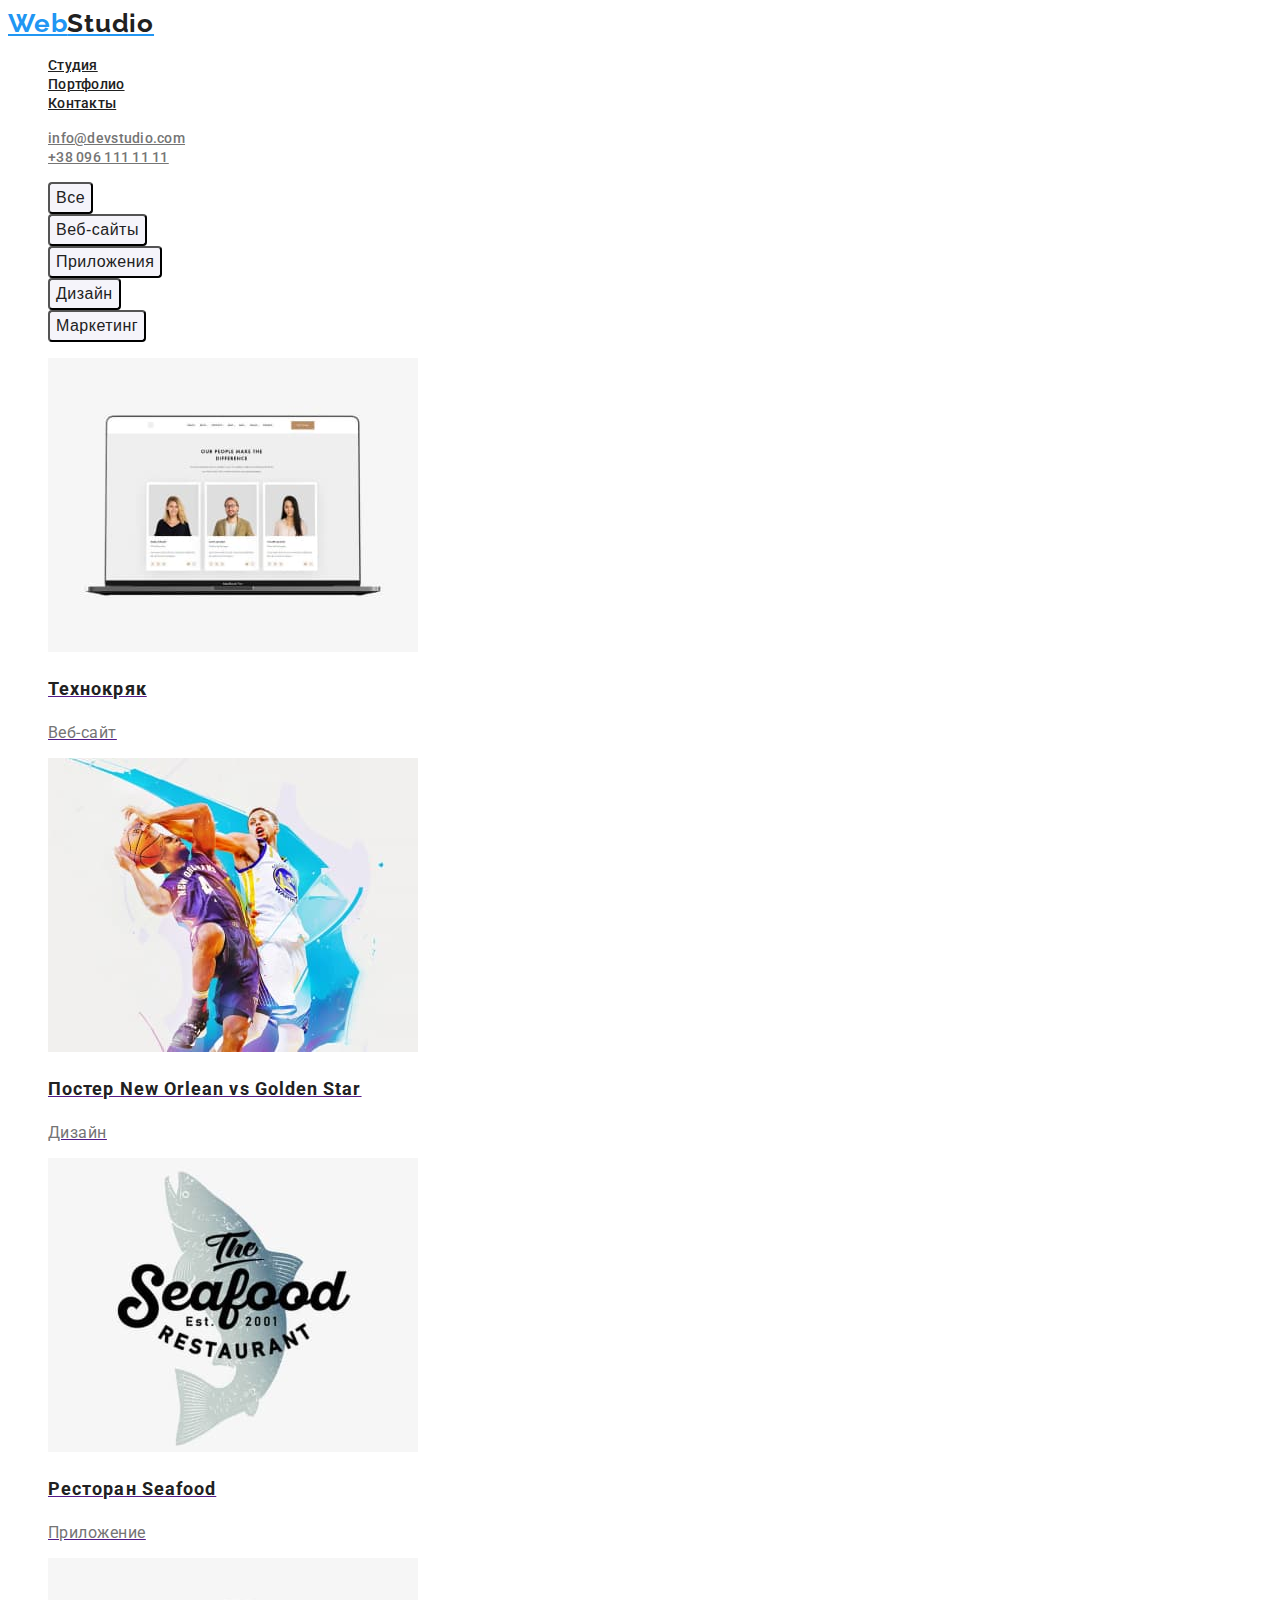
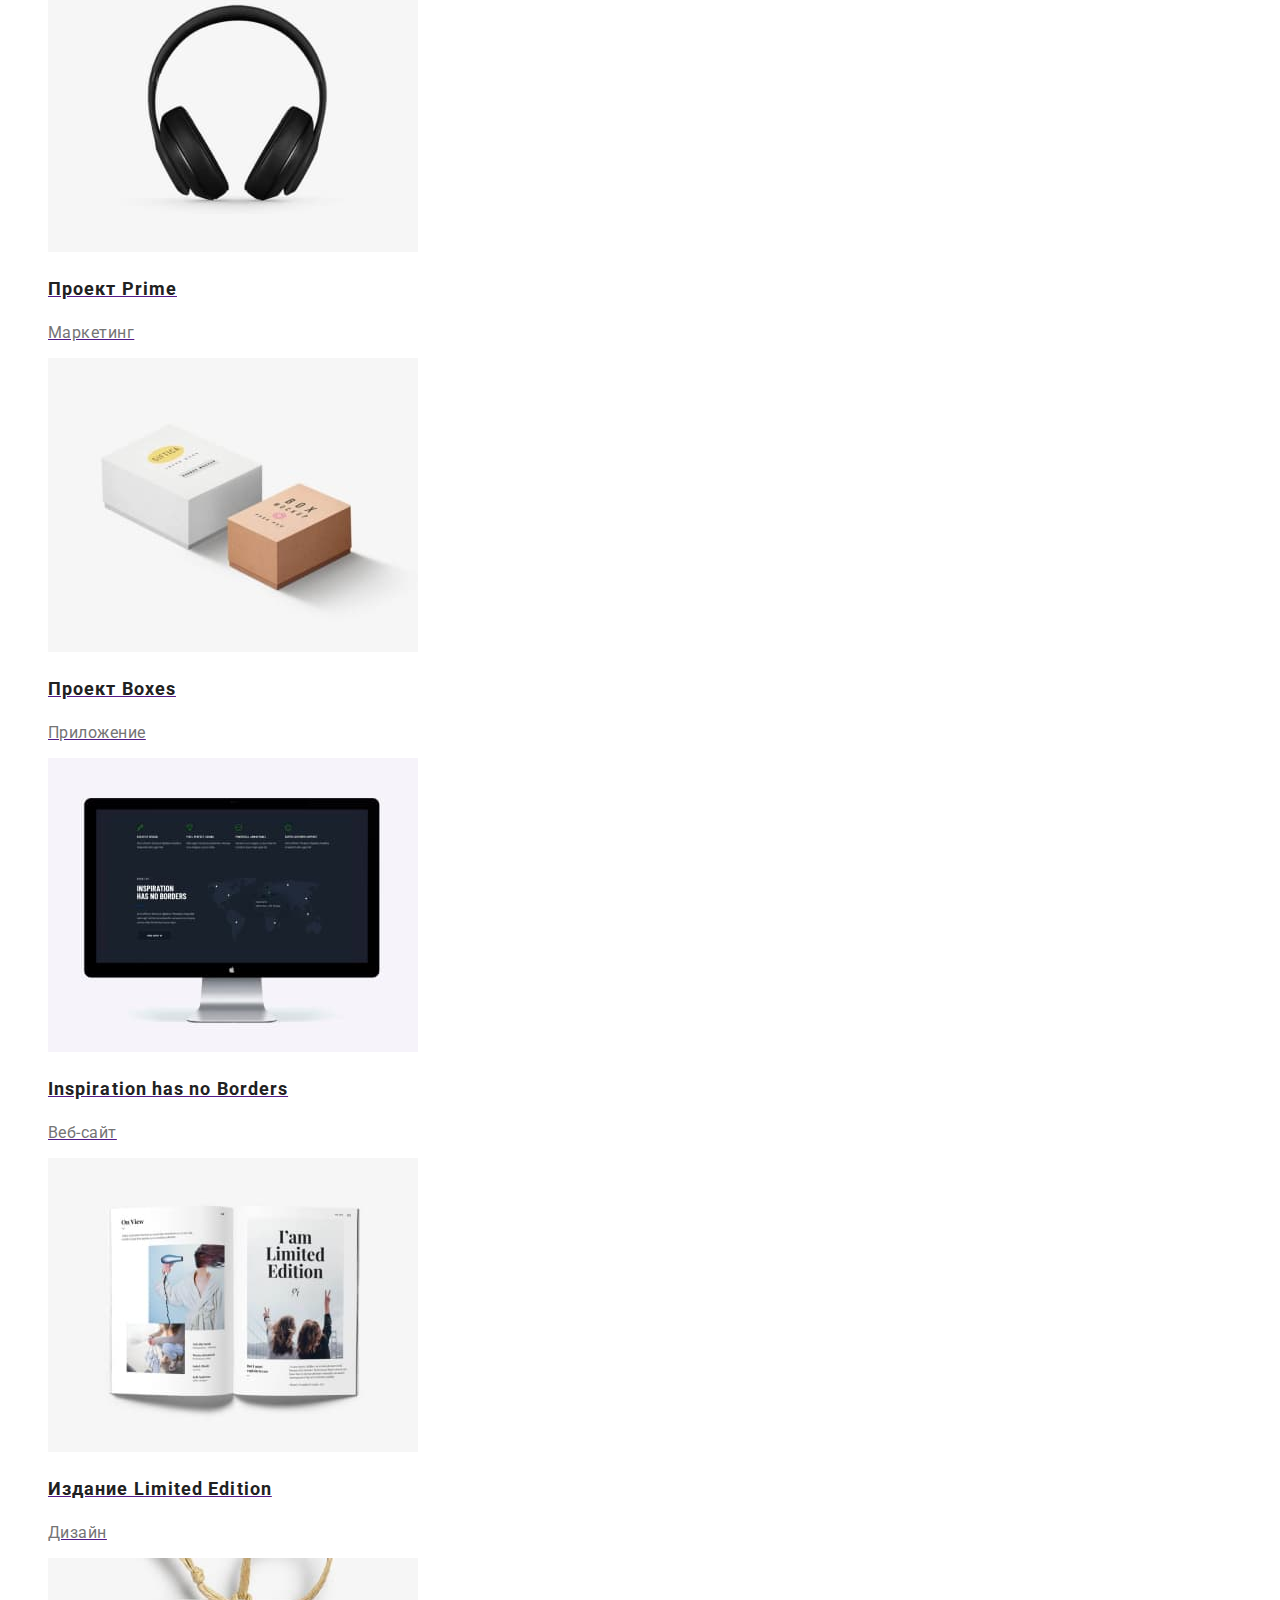
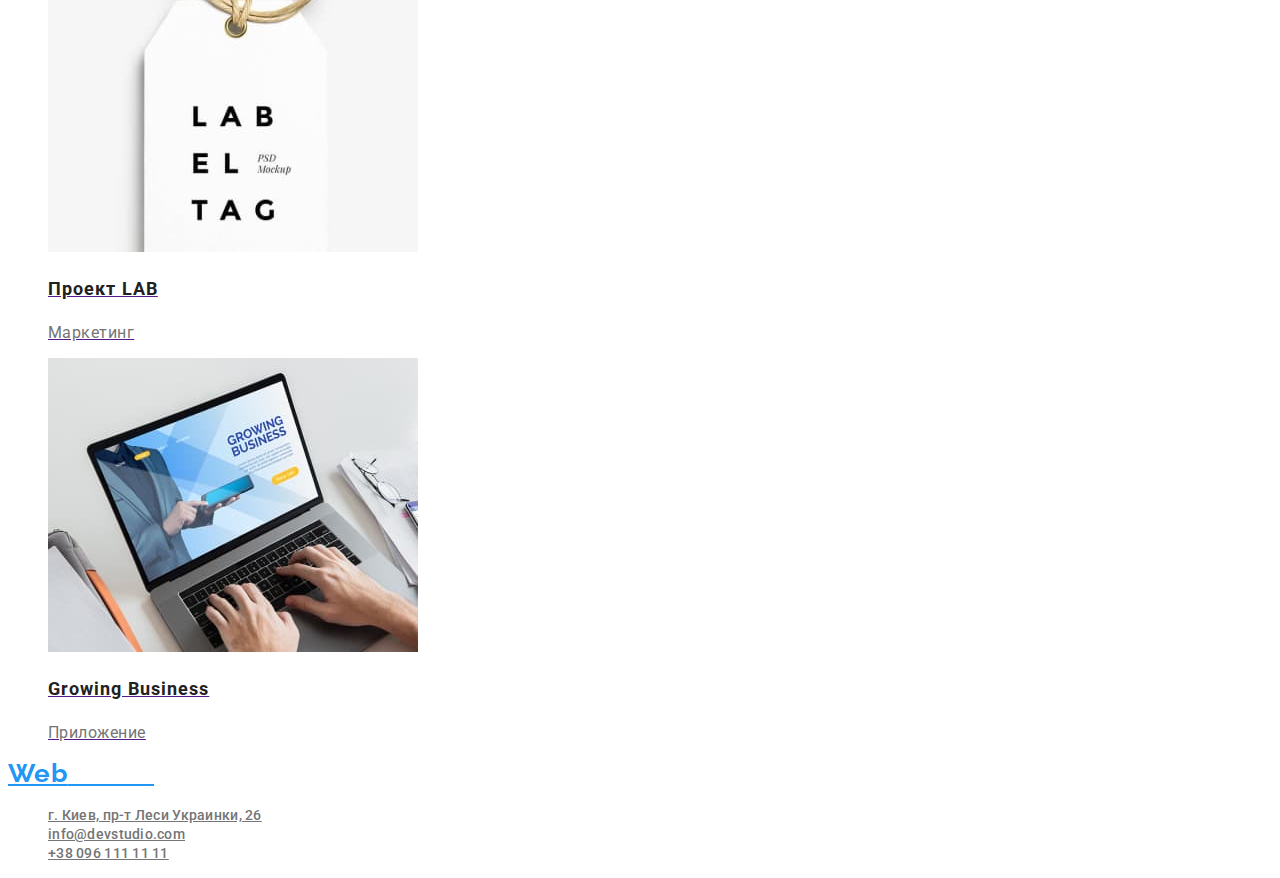
==== portfolio.html @ 37d26718 "Добавляет стили" ====
<!DOCTYPE html>
<html lang="ru">
    <head>
        <meta charset="UTF-8">
    <meta http-equiv="X-UA-Compatible" content="IE=edge">
    <meta name="viewport" content="width=device-width, initial-scale=1.0">
    <title>Портфолио</title>
    <link rel="preconnect" href="https://fonts.googleapis.com"> 
<link rel="preconnect" href="https://fonts.gstatic.com" crossorigin> 
<link href="https://fonts.googleapis.com/css2?family=Raleway:wght@700&family=Roboto:wght@400;500;700;900&display=swap" rel="stylesheet">
<link rel="stylesheet" href="./css/styles.css">        
</head>
<body>
    <!--HEADER-->
    <header class="page-header">
       
        <nav class="nav">
            <a class="head-logo" href="./index.html">Web<span class="logo-black">Studio</span></a>
            <ul class="site-nav">
            <li>
                <a class="nav-link" href="./studio.html">Студия</a></li>
            <li>
                <a class="nav-link" href="./portfolio.html">Портфолио</a></li>
            <li>
                <a class="nav-link" href="">Контакты</a></li>
        </ul>
    </nav>
        <ul class="adress-list">
            <li>
                <a class="adress-link" href="mailto:info@devstudio.com">info@devstudio.com</a></li>
            <li>
                <a class="adress-link" href="tel:+380961111111">+38 096 111 11 11</a></li>
        </ul>
    </header>
    <main>
        <section class="section=portfolio">
            <h1 hidden>Портфолио</h1>
            <ul class="filter">
                <li>
                    <button class="filter-button" type="button">Все</button></li>
                <li>
                    <button class="filter-button" type="button">Веб-сайты</button></li>
                <li>
                    <button class="filter-button" type="button">Приложения</button></li>
                <li>
                    <button class="filter-button" type="button">Дизайн</button></li>
                <li>
                    <button class="filter-button" type="button">Маркетинг</button></li>
            </ul>
            <ul class="portfolio-list">
                 <li>
                    <a class="img-port" href=""><img src="./images/8.jpg" alt="Фотографии членов команды на макбуке" width="370" height="294"/>
                    <h2 class="title-port">Технокряк</h2><p class="text-port">Веб-сайт</p></a></li>
                 <li>
                    <a class="img-port" href=""><img src="./images/9.jpg" alt="Постер New Orlean vs Golden Star" width="370" height="294"/>
                    <h2 class="title-port">Постер New Orlean vs Golden Star</h2><p class="text-port">Дизайн</p></a></li>
                 <li>
                    <a class="img-port" href=""><img src="./images/10.jpg" alt="Лого ресторана" width="370" height="294"/>
                    <h2 class="title-port">Ресторан Seafood</h2><p class="text-port">Приложение</p></a></li>          
                 <li>
                    <a class="img-port" href=""><img src="./images/11.jpg" alt="Наушники" width="370" height="294"/>
                    <h2 class="title-port">Проект Prime</h2><p class="text-port">Маркетинг</p></a></li>
                 <li>
                    <a class="img-port" href=""><img src="./images/12.jpg" alt="Boxes" width="370" height="294"/>
                    <h2 class="title-port">Проект Boxes</h2><p class="text-port">Приложение</p></a></li>
                 <li>
                    <a class="img-port" href=""><img src="./images/13.jpg" alt="Монитор с сайтом компании" width="370" height="294"/>
                    <h2 class="title-port">Inspiration has no Borders</h2><p class="text-port">Веб-сайт</p></a></li>
                 <li>
                    <a class="img-port" href=""><img src="./images/14.jpg" alt="Книга" width="370" height="294"/>
                    <h2 class="title-port">Издание Limited Edition</h2><p class="text-port">Дизайн</p></a></li>
                 <li>  
                    <a class="img-port" href=""><img src="./images/15.jpg" alt="Бирка с лого" width="370" height="294"/>
                    <h2 class="title-port">Проект LAB</h2><p class="text-port">Маркетинг</p></a></li>
                 <li>
                    <a class="img-port" href=""><img src="./images/16.jpg" alt="Ноутбук с сайтом компании" width="370" height="294"/>
                    <h2 class="title-port">Growing Business</h2><p class="text-port">Приложение</p></a></li>
            </ul>
        </section>
    </main>
           <!--FOOTER-->
    <footer class="page-footer">
        <a class="foot-logo" href="./index.html">Web<span class="logo-white">Studio</span></a>
        <!-- CONTACTS -->
        <address class="contacts">
            <ul class="contact-list">
                <li><a class="contact-link" href="">г. Киев, пр-т Леси Украинки, 26</a></li>
                <li><a class="contact-link" href="mailto:info@devstudio.com">info@devstudio.com</a></li>
                <li><a class="contact-link" href="tel:+380961111111">+38 096 111 11 11</a></li>
            </ul>
        </address>
    </footer>
</body>
</html>
---- css/styles.css ----
:root {
  --accent-color: #2196F3;
}

body {
  color:#ffffff;
  font-family: "Roboto", sans-serif;
}

/* =========== HEADER =========== */
.head-logo {
  font-family: Raleway;
  font-style: normal;
  font-weight: 700;
  font-size: 26px;
  line-height: 31px;
  letter-spacing: 0.03em;
  color: var(--accent-color);
}

.logo-black {
  font-family: Raleway;
  font-style: normal;
  font-weight: 700;
  font-size: 26px;
  line-height: 31px;
  letter-spacing: 0.03em;
  color: #212121;
}

.nav-link {
font-style: normal;
font-weight: 500;
font-size: 14px;
line-height: 1,14;
letter-spacing: 0.02em;
color: #212121;
}

.nav-link:hover,
.nav-link:focus {
  color: var(--accent-color);
}

.adress-link {
font-style: normal;
font-weight: 500;
font-size: 14px;
line-height: 1,14;
letter-spacing: 0.02em;
color: #757575;
}
.adress-link:hover,
.adress-link:focus {
color: var(--accent-color);
}

.headline {
font-style: normal;
font-weight: 900;
font-size: 44px;
line-height: 1,36;
text-align: center;
letter-spacing: 0.06em;
text-transform: uppercase;
color: #FFFFFF;
}

.btn {
  font-style: normal;
  font-weight: bold;
  font-size: 16px;
  line-height: 1.88;
  display: flex;
  align-items: center;
  text-align: center;
  letter-spacing: 0.06em;
  color: #ffffff;
  background-color: var(--accent-color);
  cursor: pointer;
}
.btn:hover,
.btn:focus {
color: #ffffff;
}

.adv-item {
  font-style: normal;
  font-weight: 700;
  font-size: 14px;
  line-height: 1,14;
  letter-spacing: 0.03em;
  text-transform: uppercase;
  color: #212121;
}

.adv-text{
  font-style: normal;
  font-weight: 400;
  font-size: 14px;
  line-height: 1.71;
  letter-spacing: 0.03em;
  color: #757575;
}

.title {
font-style: normal;
font-weight: 700;
font-size: 36px;
line-height: 1,17;
text-align: center;
letter-spacing: 0.03em;
color: #212121;
}

.team-name {
  font-style: normal;
  font-weight: 500;
  font-size: 16px;
  line-height: 1.18;
  text-align: center;
  letter-spacing: 0.03em;
  color: #212121;
} 

.team-pos {
font-style: normal;
font-weight: 400;
font-size: 16px;
line-height: 1,19;
text-align: center;
letter-spacing: 0.03em;
color: #757575;
}

/* =========== FOOTER =========== */
.foot-logo {
  font-family: Raleway;
  font-style: normal;
  font-weight: 700;
  font-size: 26px;
  line-height: 31px;
  letter-spacing: 0.03em;
  color: #2196F3;
}
.logo-white {
  font-family: Raleway;
  font-style: normal;
  font-weight: 700;
  font-size: 26px;
  line-height: 31px;
  letter-spacing: 0.03em;
  color: #ffffff;
}
.contact-link {
  font-style: normal;
  font-weight: 500;
  font-size: 14px;
  line-height: 1,14;
  letter-spacing: 0.02em;
  color: #757575;
  }
  .contact-link:hover,
  .contact-link:focus {
  color: var(--accent-color);
  }

  .filter-button {
    font-style: normal;
    font-weight: 500;
    font-size: 16px;
    line-height: 1.63;
    text-align: center;
    letter-spacing: 0.03em;
    color: #212121;
    background: #f5f4fa;
    border-radius: 4px;
    cursor: pointer;
  }
  .filter-button:hover,
  .filter-button:focus {
    color: #ffffff;
    background-color: var(--accent-color);
  }

.title-port {
font-style: normal;
font-weight: 700;
font-size: 18px;
line-height: 2;
letter-spacing: 0.06em;
color: #212121;
  }
.text-port {
font-style: normal;
font-weight: 400;
font-size: 16px;
line-height: 1,88;
letter-spacing: 0.03em;
color: #757575;
}
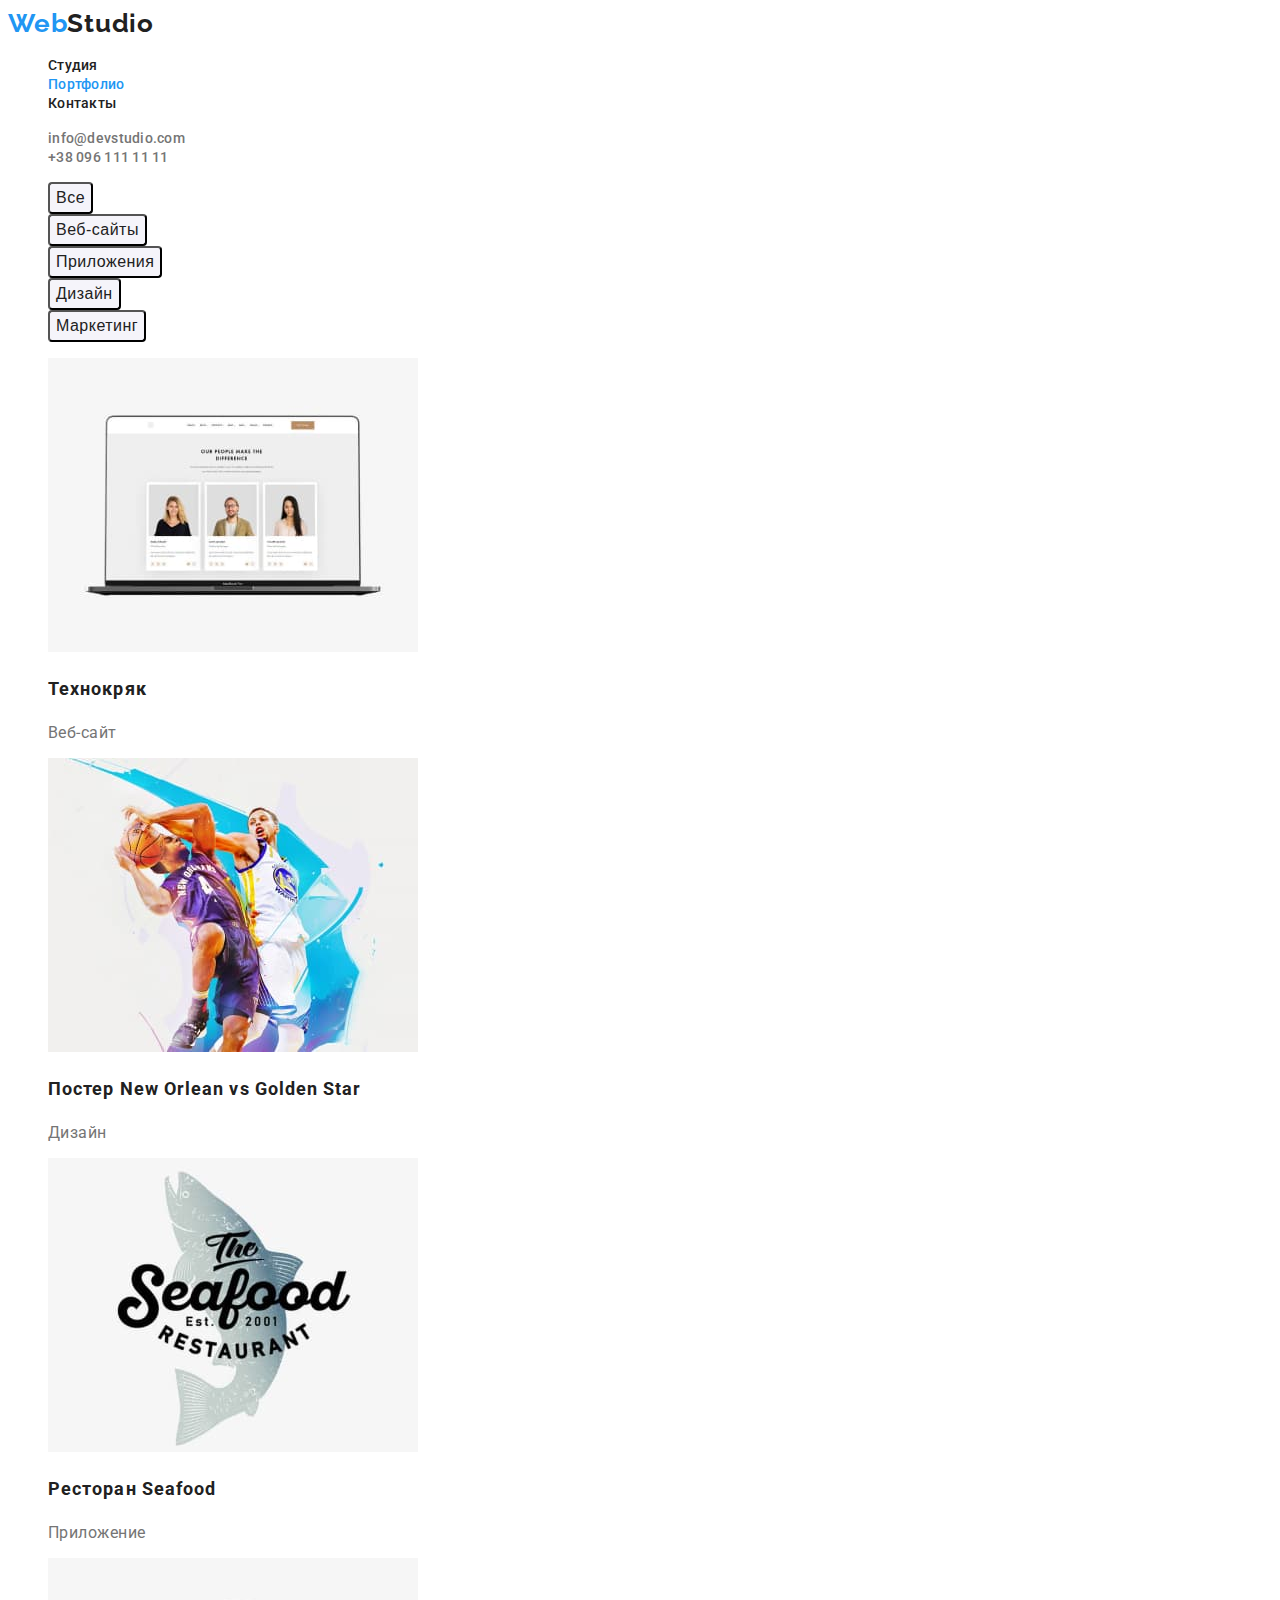
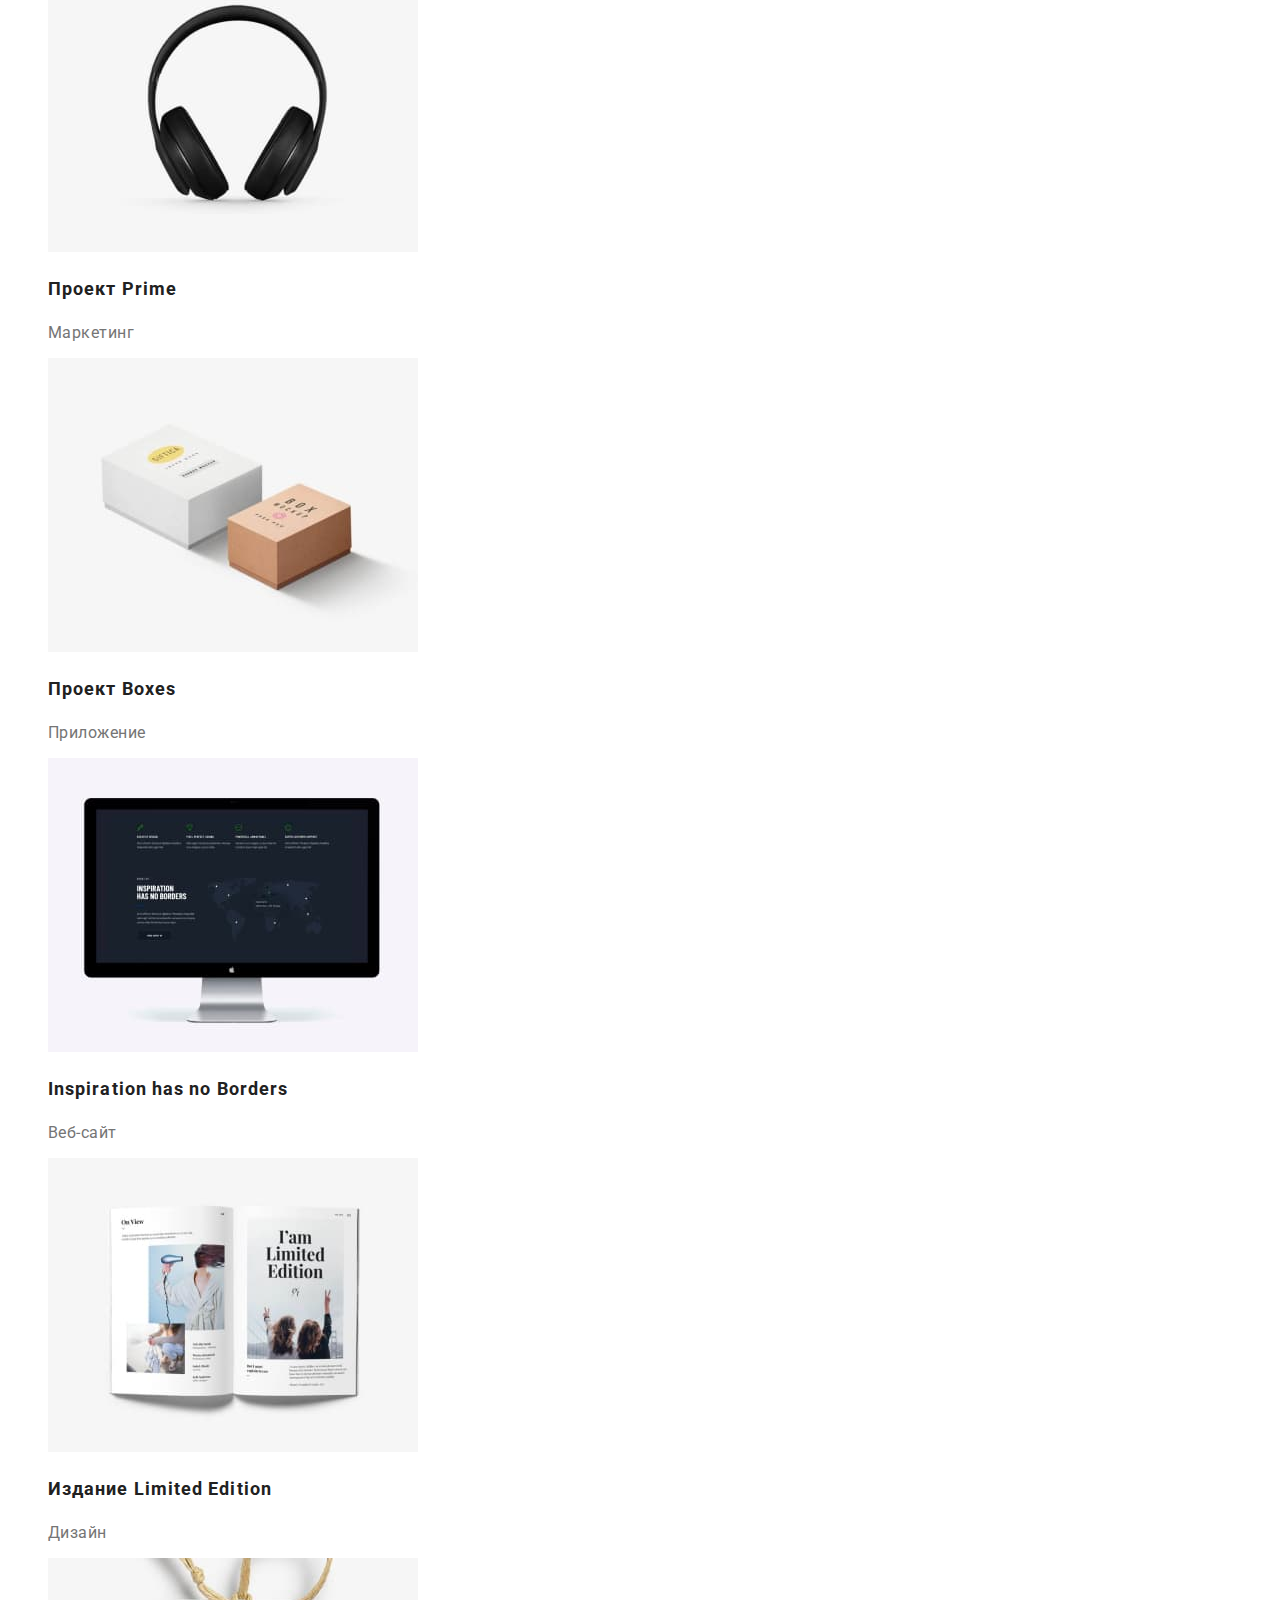
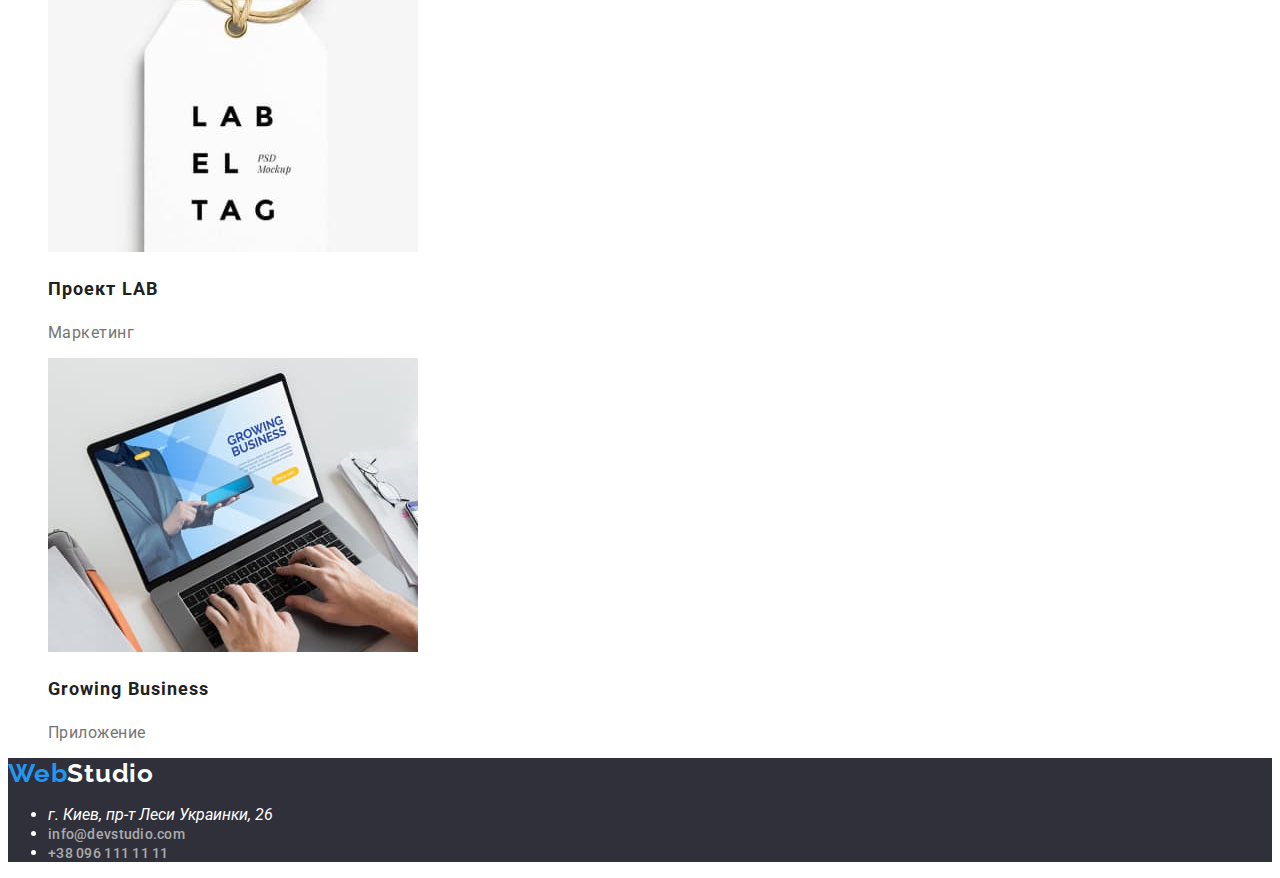
==== commit 8a6808fb: "Исправляет ошибки" ====
--- a/portfolio.html
+++ b/portfolio.html
@@ -16,16 +16,16 @@
        
         <nav class="nav">
             <a class="head-logo" href="./index.html">Web<span class="logo-black">Studio</span></a>
-            <ul class="site-nav">
+            <ul class="site-nav list">
             <li>
                 <a class="nav-link" href="./studio.html">Студия</a></li>
             <li>
-                <a class="nav-link" href="./portfolio.html">Портфолио</a></li>
+                <a class="nav-link current" href="./portfolio.html">Портфолио</a></li>
             <li>
                 <a class="nav-link" href="">Контакты</a></li>
         </ul>
     </nav>
-        <ul class="adress-list">
+        <ul class="adress-list list">
             <li>
                 <a class="adress-link" href="mailto:info@devstudio.com">info@devstudio.com</a></li>
             <li>
@@ -35,7 +35,7 @@
     <main>
         <section class="section=portfolio">
             <h1 hidden>Портфолио</h1>
-            <ul class="filter">
+            <ul class="filter list">
                 <li>
                     <button class="filter-button" type="button">Все</button></li>
                 <li>
@@ -47,7 +47,7 @@
                 <li>
                     <button class="filter-button" type="button">Маркетинг</button></li>
             </ul>
-            <ul class="portfolio-list">
+            <ul class="portfolio-list list">
                  <li>
                     <a class="img-port" href=""><img src="./images/8.jpg" alt="Фотографии членов команды на макбуке" width="370" height="294"/>
                     <h2 class="title-port">Технокряк</h2><p class="text-port">Веб-сайт</p></a></li>
@@ -83,8 +83,8 @@
         <a class="foot-logo" href="./index.html">Web<span class="logo-white">Studio</span></a>
         <!-- CONTACTS -->
         <address class="contacts">
-            <ul class="contact-list">
-                <li><a class="contact-link" href="">г. Киев, пр-т Леси Украинки, 26</a></li>
+            <ul class="contact-list  list">
+                <li><a class="city" href="">г. Киев, пр-т Леси Украинки, 26</a></li>
                 <li><a class="contact-link" href="mailto:info@devstudio.com">info@devstudio.com</a></li>
                 <li><a class="contact-link" href="tel:+380961111111">+38 096 111 11 11</a></li>
             </ul>
--- a/css/styles.css
+++ b/css/styles.css
@@ -1,9 +1,12 @@
 :root {
   --accent-color: #2196F3;
+  --dark-color: #212121;
+  --white-color: #ffffff;
+  --grey-color: #757575;
 }
 
 body {
-  color:#ffffff;
+  color: var(--white-color);
   font-family: "Roboto", sans-serif;
 }
 
@@ -15,6 +18,7 @@
   font-size: 26px;
   line-height: 31px;
   letter-spacing: 0.03em;
+  text-decoration: none;
   color: var(--accent-color);
 }
 
@@ -25,7 +29,8 @@
   font-size: 26px;
   line-height: 31px;
   letter-spacing: 0.03em;
-  color: #212121;
+  text-decoration: none;
+  color: var(--dark-color);
 }
 
 .nav-link {
@@ -34,7 +39,8 @@
 font-size: 14px;
 line-height: 1,14;
 letter-spacing: 0.02em;
-color: #212121;
+text-decoration: none;
+color: var(--dark-color);
 }
 
 .nav-link:hover,
@@ -48,7 +54,8 @@
 font-size: 14px;
 line-height: 1,14;
 letter-spacing: 0.02em;
-color: #757575;
+text-decoration: none;
+color: var(--grey-color);
 }
 .adress-link:hover,
 .adress-link:focus {
@@ -63,7 +70,7 @@
 text-align: center;
 letter-spacing: 0.06em;
 text-transform: uppercase;
-color: #FFFFFF;
+color: var(--white-color);
 }
 
 .btn {
@@ -75,13 +82,14 @@
   align-items: center;
   text-align: center;
   letter-spacing: 0.06em;
-  color: #ffffff;
+  color: var(--white-color);
   background-color: var(--accent-color);
+  text-decoration: none;
   cursor: pointer;
 }
 .btn:hover,
 .btn:focus {
-color: #ffffff;
+  color: var(--white-color);
 }
 
 .adv-item {
@@ -91,7 +99,8 @@
   line-height: 1,14;
   letter-spacing: 0.03em;
   text-transform: uppercase;
-  color: #212121;
+  text-decoration: none;
+  color: var(--dark-color);
 }
 
 .adv-text{
@@ -100,7 +109,8 @@
   font-size: 14px;
   line-height: 1.71;
   letter-spacing: 0.03em;
-  color: #757575;
+  text-decoration: none;
+  color: var(--grey-color);
 }
 
 .title {
@@ -110,7 +120,8 @@
 line-height: 1,17;
 text-align: center;
 letter-spacing: 0.03em;
-color: #212121;
+text-decoration: none;
+color: var(--dark-color);
 }
 
 .team-name {
@@ -120,7 +131,8 @@
   line-height: 1.18;
   text-align: center;
   letter-spacing: 0.03em;
-  color: #212121;
+  text-decoration: none;
+  color: var(--dark-color);
 } 
 
 .team-pos {
@@ -130,7 +142,8 @@
 line-height: 1,19;
 text-align: center;
 letter-spacing: 0.03em;
-color: #757575;
+text-decoration: none;
+color: var(--grey-color);
 }
 
 /* =========== FOOTER =========== */
@@ -141,7 +154,8 @@
   font-size: 26px;
   line-height: 31px;
   letter-spacing: 0.03em;
-  color: #2196F3;
+  text-decoration: none;
+  color: var(--accent-color);
 }
 .logo-white {
   font-family: Raleway;
@@ -150,7 +164,8 @@
   font-size: 26px;
   line-height: 31px;
   letter-spacing: 0.03em;
-  color: #ffffff;
+  text-decoration: none;
+  color: var(--white-color);
 }
 .contact-link {
   font-style: normal;
@@ -158,11 +173,15 @@
   font-size: 14px;
   line-height: 1,14;
   letter-spacing: 0.02em;
-  color: #757575;
+  text-decoration: none;
+  color: rgba(255, 255, 255, 0.6);
   }
   .contact-link:hover,
   .contact-link:focus {
   color: var(--accent-color);
+  }
+  .page-footer {
+    background: #2F303A;
   }
 
   .filter-button {
@@ -172,14 +191,15 @@
     line-height: 1.63;
     text-align: center;
     letter-spacing: 0.03em;
-    color: #212121;
+    color: var(--dark-color);
     background: #f5f4fa;
     border-radius: 4px;
+    text-decoration: none;
     cursor: pointer;
   }
   .filter-button:hover,
   .filter-button:focus {
-    color: #ffffff;
+    color: var(--white-color);
     background-color: var(--accent-color);
   }
 
@@ -189,7 +209,8 @@
 font-size: 18px;
 line-height: 2;
 letter-spacing: 0.06em;
-color: #212121;
+text-decoration: none;
+color: var(--dark-color);
   }
 .text-port {
 font-style: normal;
@@ -197,5 +218,15 @@
 font-size: 16px;
 line-height: 1,88;
 letter-spacing: 0.03em;
-color: #757575;
+text-decoration: none;
+color: var(--grey-color);
+}
+a {
+  text-decoration: none;
+}
+.current {
+  color: var(--accent-color);
+}
+.city {
+  color: var(--white-color);
 }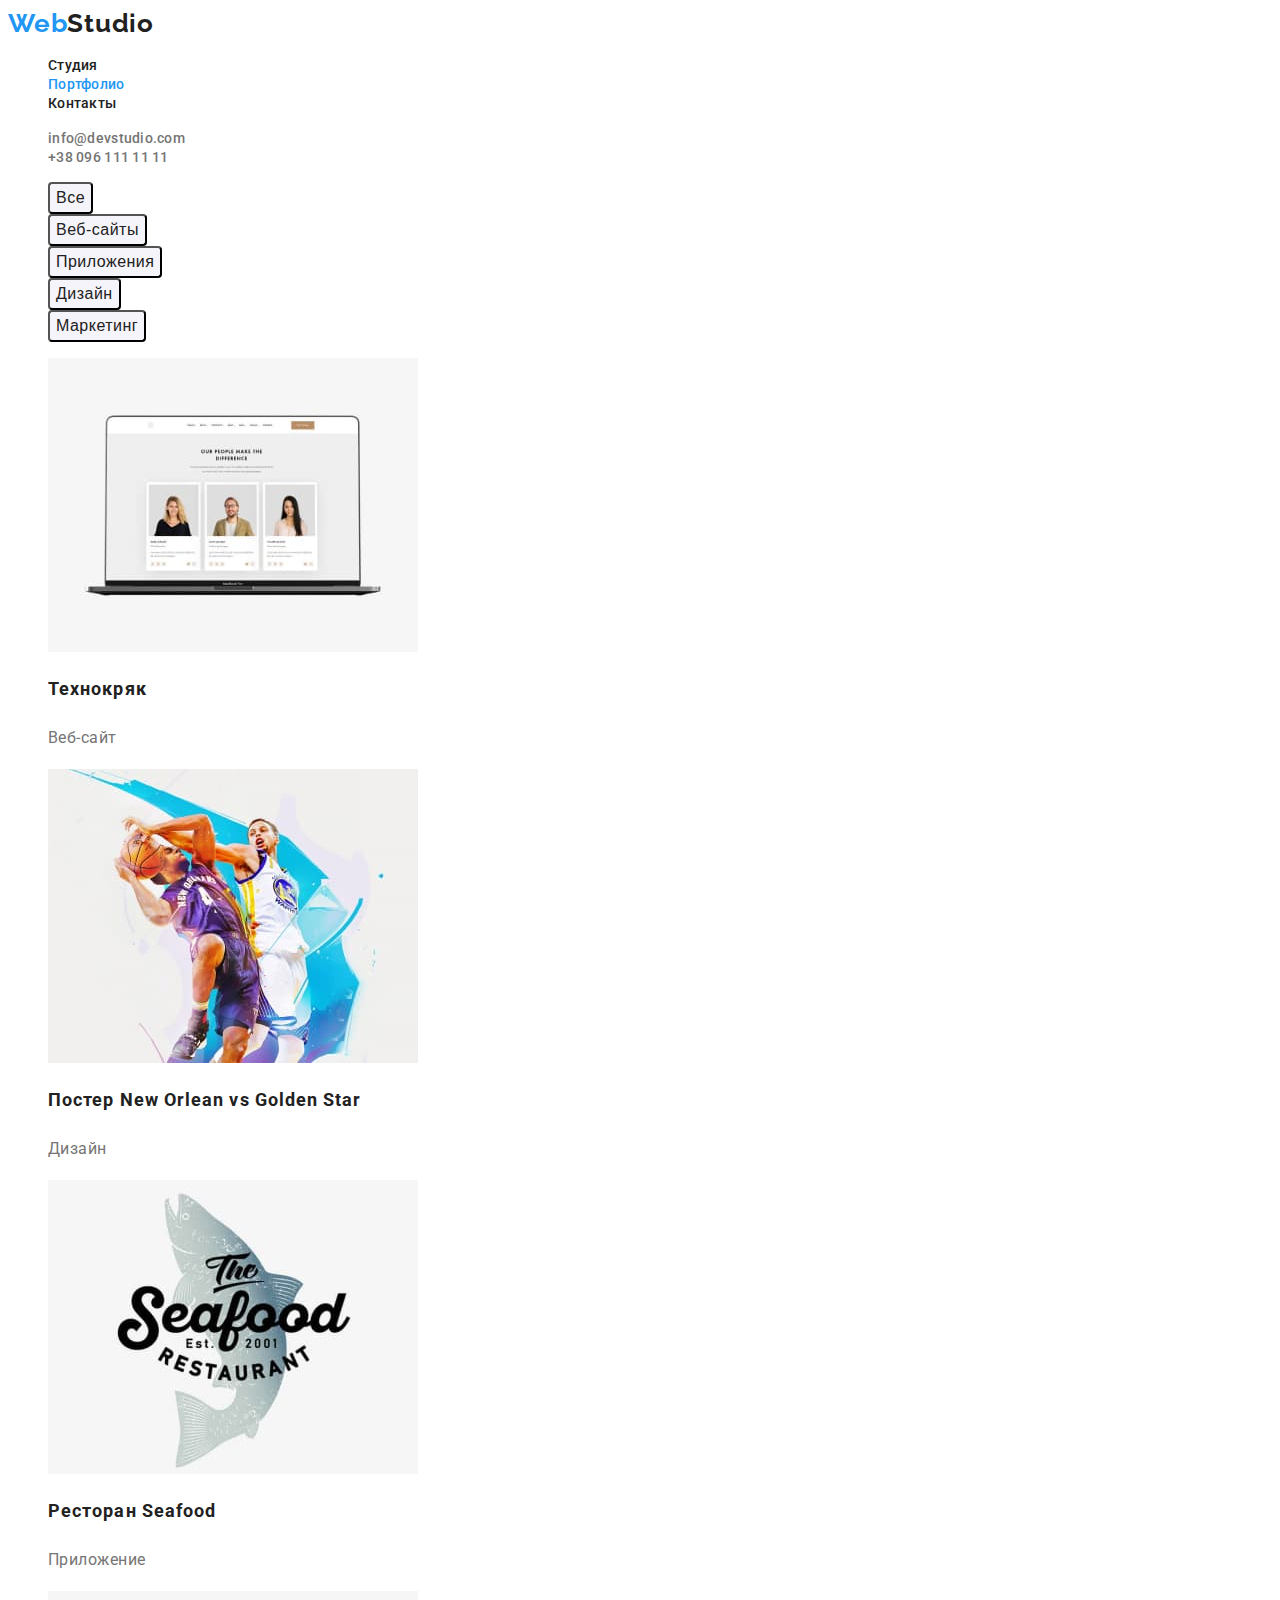
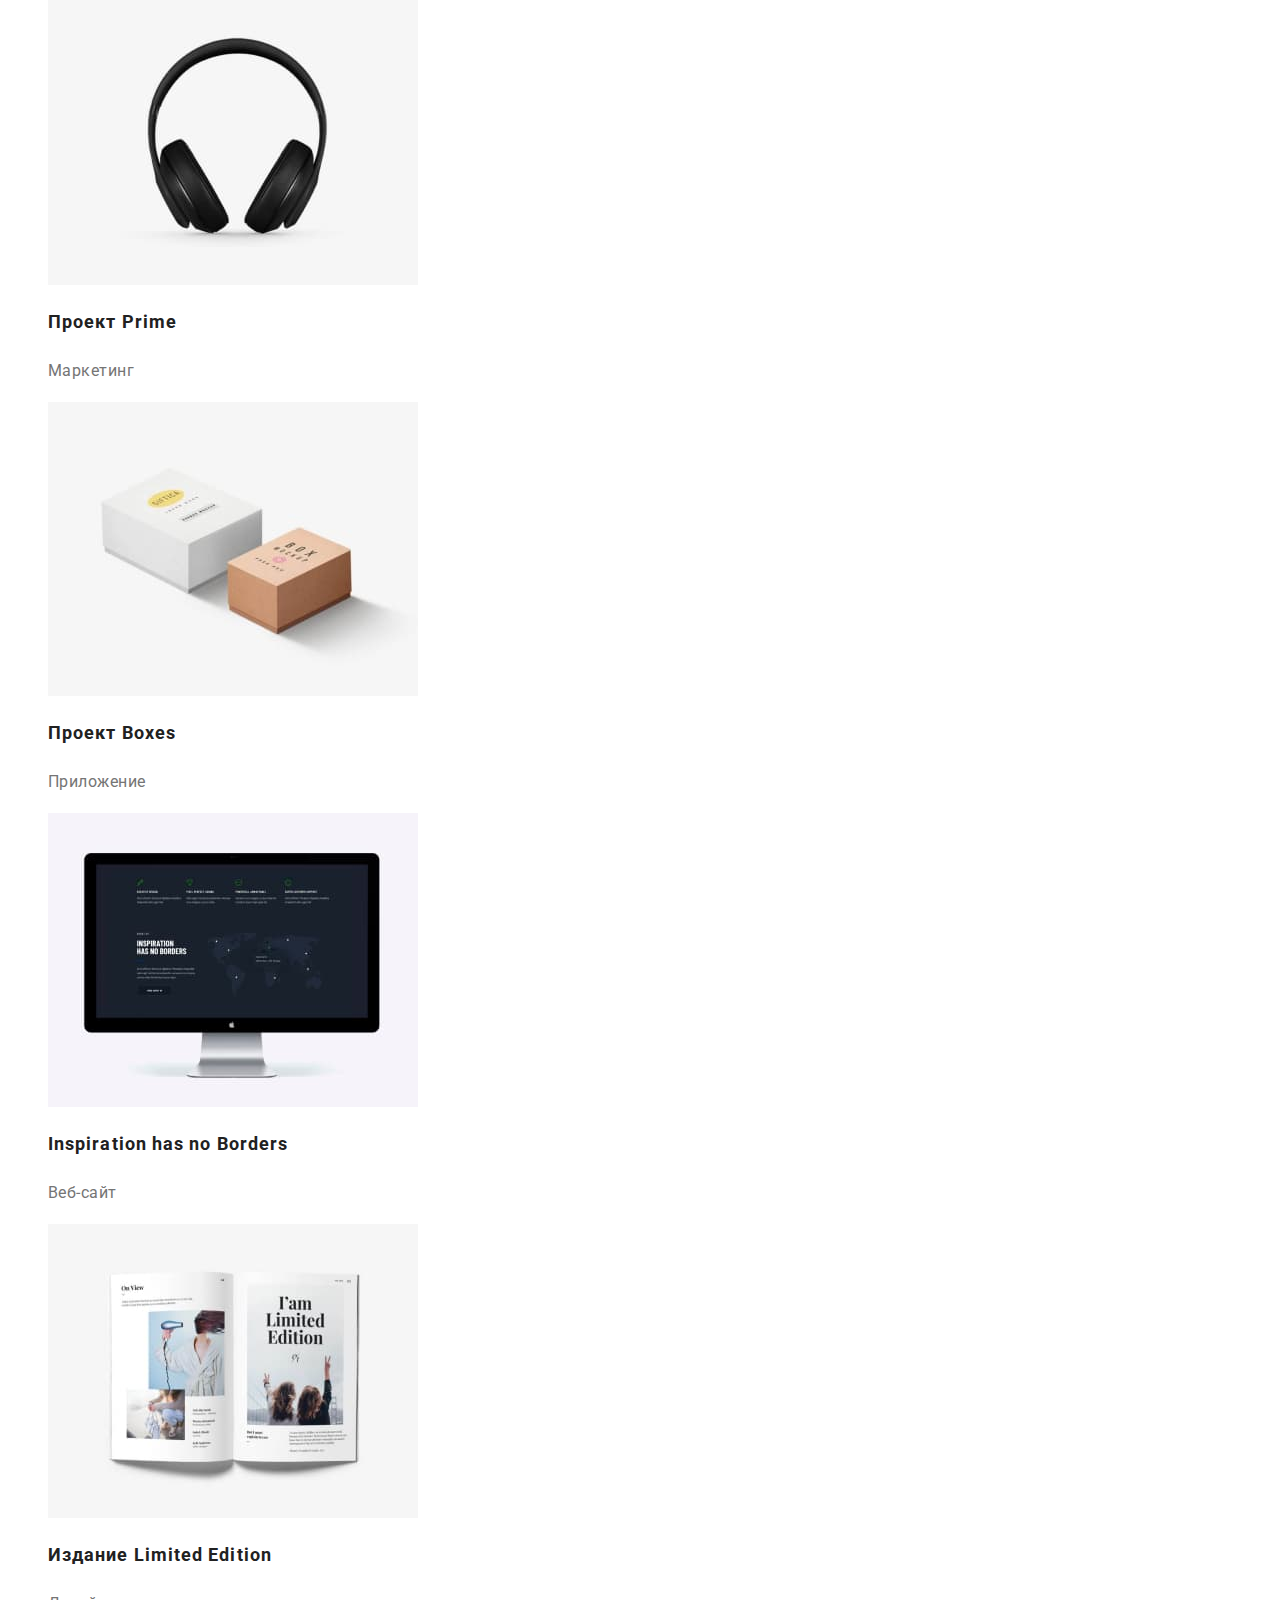
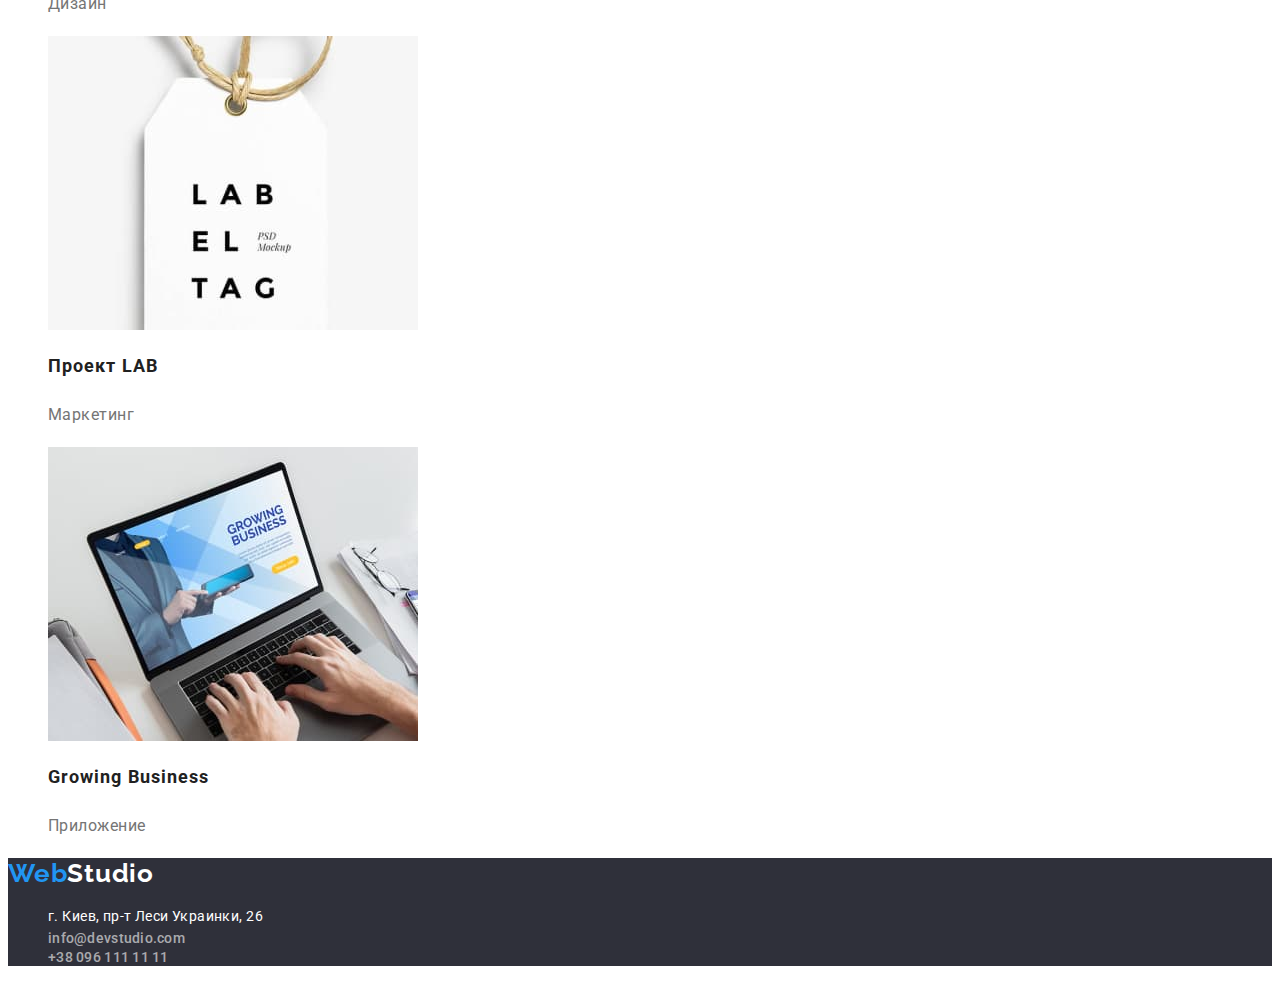
==== commit 9e157e30: "исправляет ошибки стилей" ====
--- a/portfolio.html
+++ b/portfolio.html
@@ -15,21 +15,21 @@
     <header class="page-header">
        
         <nav class="nav">
-            <a class="head-logo" href="./index.html">Web<span class="logo-black">Studio</span></a>
+            <a class="head-logo link" href="./index.html">Web<span class="logo-black">Studio</span></a>
             <ul class="site-nav list">
             <li>
-                <a class="nav-link" href="./studio.html">Студия</a></li>
+                <a class="nav-link link" href="./index.html">Студия</a></li>
             <li>
-                <a class="nav-link current" href="./portfolio.html">Портфолио</a></li>
+                <a class="nav-link current link" href="./portfolio.html">Портфолио</a></li>
             <li>
-                <a class="nav-link" href="">Контакты</a></li>
+                <a class="nav-link link" href="">Контакты</a></li>
         </ul>
     </nav>
         <ul class="adress-list list">
             <li>
-                <a class="adress-link" href="mailto:info@devstudio.com">info@devstudio.com</a></li>
+                <a class="adress-link link" href="mailto:info@devstudio.com">info@devstudio.com</a></li>
             <li>
-                <a class="adress-link" href="tel:+380961111111">+38 096 111 11 11</a></li>
+                <a class="adress-link link" href="tel:+380961111111">+38 096 111 11 11</a></li>
         </ul>
     </header>
     <main>
@@ -49,44 +49,44 @@
             </ul>
             <ul class="portfolio-list list">
                  <li>
-                    <a class="img-port" href=""><img src="./images/8.jpg" alt="Фотографии членов команды на макбуке" width="370" height="294"/>
+                    <a class="img-port link" href=""><img src="./images/8.jpg" alt="Фотографии членов команды на макбуке" width="370" height="294"/>
                     <h2 class="title-port">Технокряк</h2><p class="text-port">Веб-сайт</p></a></li>
                  <li>
-                    <a class="img-port" href=""><img src="./images/9.jpg" alt="Постер New Orlean vs Golden Star" width="370" height="294"/>
+                    <a class="img-port link" href=""><img src="./images/9.jpg" alt="Постер New Orlean vs Golden Star" width="370" height="294"/>
                     <h2 class="title-port">Постер New Orlean vs Golden Star</h2><p class="text-port">Дизайн</p></a></li>
                  <li>
-                    <a class="img-port" href=""><img src="./images/10.jpg" alt="Лого ресторана" width="370" height="294"/>
+                    <a class="img-port link" href=""><img src="./images/10.jpg" alt="Лого ресторана" width="370" height="294"/>
                     <h2 class="title-port">Ресторан Seafood</h2><p class="text-port">Приложение</p></a></li>          
                  <li>
-                    <a class="img-port" href=""><img src="./images/11.jpg" alt="Наушники" width="370" height="294"/>
+                    <a class="img-port link" href=""><img src="./images/11.jpg" alt="Наушники" width="370" height="294"/>
                     <h2 class="title-port">Проект Prime</h2><p class="text-port">Маркетинг</p></a></li>
                  <li>
-                    <a class="img-port" href=""><img src="./images/12.jpg" alt="Boxes" width="370" height="294"/>
+                    <a class="img-port link" href=""><img src="./images/12.jpg" alt="Boxes" width="370" height="294"/>
                     <h2 class="title-port">Проект Boxes</h2><p class="text-port">Приложение</p></a></li>
                  <li>
-                    <a class="img-port" href=""><img src="./images/13.jpg" alt="Монитор с сайтом компании" width="370" height="294"/>
+                    <a class="img-port link" href=""><img src="./images/13.jpg" alt="Монитор с сайтом компании" width="370" height="294"/>
                     <h2 class="title-port">Inspiration has no Borders</h2><p class="text-port">Веб-сайт</p></a></li>
                  <li>
-                    <a class="img-port" href=""><img src="./images/14.jpg" alt="Книга" width="370" height="294"/>
+                    <a class="img-port link" href=""><img src="./images/14.jpg" alt="Книга" width="370" height="294"/>
                     <h2 class="title-port">Издание Limited Edition</h2><p class="text-port">Дизайн</p></a></li>
                  <li>  
-                    <a class="img-port" href=""><img src="./images/15.jpg" alt="Бирка с лого" width="370" height="294"/>
+                    <a class="img-port link" href=""><img src="./images/15.jpg" alt="Бирка с лого" width="370" height="294"/>
                     <h2 class="title-port">Проект LAB</h2><p class="text-port">Маркетинг</p></a></li>
                  <li>
-                    <a class="img-port" href=""><img src="./images/16.jpg" alt="Ноутбук с сайтом компании" width="370" height="294"/>
+                    <a class="img-port link" href=""><img src="./images/16.jpg" alt="Ноутбук с сайтом компании" width="370" height="294"/>
                     <h2 class="title-port">Growing Business</h2><p class="text-port">Приложение</p></a></li>
             </ul>
         </section>
     </main>
            <!--FOOTER-->
     <footer class="page-footer">
-        <a class="foot-logo" href="./index.html">Web<span class="logo-white">Studio</span></a>
+        <a class="foot-logo link" href="./index.html">Web<span class="logo-white">Studio</span></a>
         <!-- CONTACTS -->
         <address class="contacts">
             <ul class="contact-list  list">
-                <li><a class="city" href="">г. Киев, пр-т Леси Украинки, 26</a></li>
-                <li><a class="contact-link" href="mailto:info@devstudio.com">info@devstudio.com</a></li>
-                <li><a class="contact-link" href="tel:+380961111111">+38 096 111 11 11</a></li>
+                <li><a class="city link" href="">г. Киев, пр-т Леси Украинки, 26</a></li>
+                <li><a class="contact-link link" href="mailto:info@devstudio.com">info@devstudio.com</a></li>
+                <li><a class="contact-link link" href="tel:+380961111111">+38 096 111 11 11</a></li>
             </ul>
         </address>
     </footer>
--- a/css/styles.css
+++ b/css/styles.css
@@ -37,7 +37,7 @@
 font-style: normal;
 font-weight: 500;
 font-size: 14px;
-line-height: 1,14;
+line-height: 1.14;
 letter-spacing: 0.02em;
 text-decoration: none;
 color: var(--dark-color);
@@ -52,7 +52,7 @@
 font-style: normal;
 font-weight: 500;
 font-size: 14px;
-line-height: 1,14;
+line-height: 1.14;
 letter-spacing: 0.02em;
 text-decoration: none;
 color: var(--grey-color);
@@ -66,7 +66,7 @@
 font-style: normal;
 font-weight: 900;
 font-size: 44px;
-line-height: 1,36;
+line-height: 1.36;
 text-align: center;
 letter-spacing: 0.06em;
 text-transform: uppercase;
@@ -96,7 +96,7 @@
   font-style: normal;
   font-weight: 700;
   font-size: 14px;
-  line-height: 1,14;
+  line-height: 1.14;
   letter-spacing: 0.03em;
   text-transform: uppercase;
   text-decoration: none;
@@ -117,7 +117,7 @@
 font-style: normal;
 font-weight: 700;
 font-size: 36px;
-line-height: 1,17;
+line-height: 1.17;
 text-align: center;
 letter-spacing: 0.03em;
 text-decoration: none;
@@ -139,7 +139,7 @@
 font-style: normal;
 font-weight: 400;
 font-size: 16px;
-line-height: 1,19;
+line-height: 1.19;
 text-align: center;
 letter-spacing: 0.03em;
 text-decoration: none;
@@ -171,7 +171,7 @@
   font-style: normal;
   font-weight: 500;
   font-size: 14px;
-  line-height: 1,14;
+  line-height: 1.14;
   letter-spacing: 0.02em;
   text-decoration: none;
   color: rgba(255, 255, 255, 0.6);
@@ -216,17 +216,26 @@
 font-style: normal;
 font-weight: 400;
 font-size: 16px;
-line-height: 1,88;
+line-height: 1.88;
 letter-spacing: 0.03em;
 text-decoration: none;
 color: var(--grey-color);
 }
-a {
-  text-decoration: none;
+.link {
+  text-decoration: none;
+}
+.list {
+  list-style: none;
 }
 .current {
   color: var(--accent-color);
 }
 .city {
   color: var(--white-color);
-}+  font-family: Roboto;
+  font-style: normal;
+  font-weight: 400;
+  font-size: 14px;
+  line-height: 1.71;
+  letter-spacing: 0.03em;
+}
